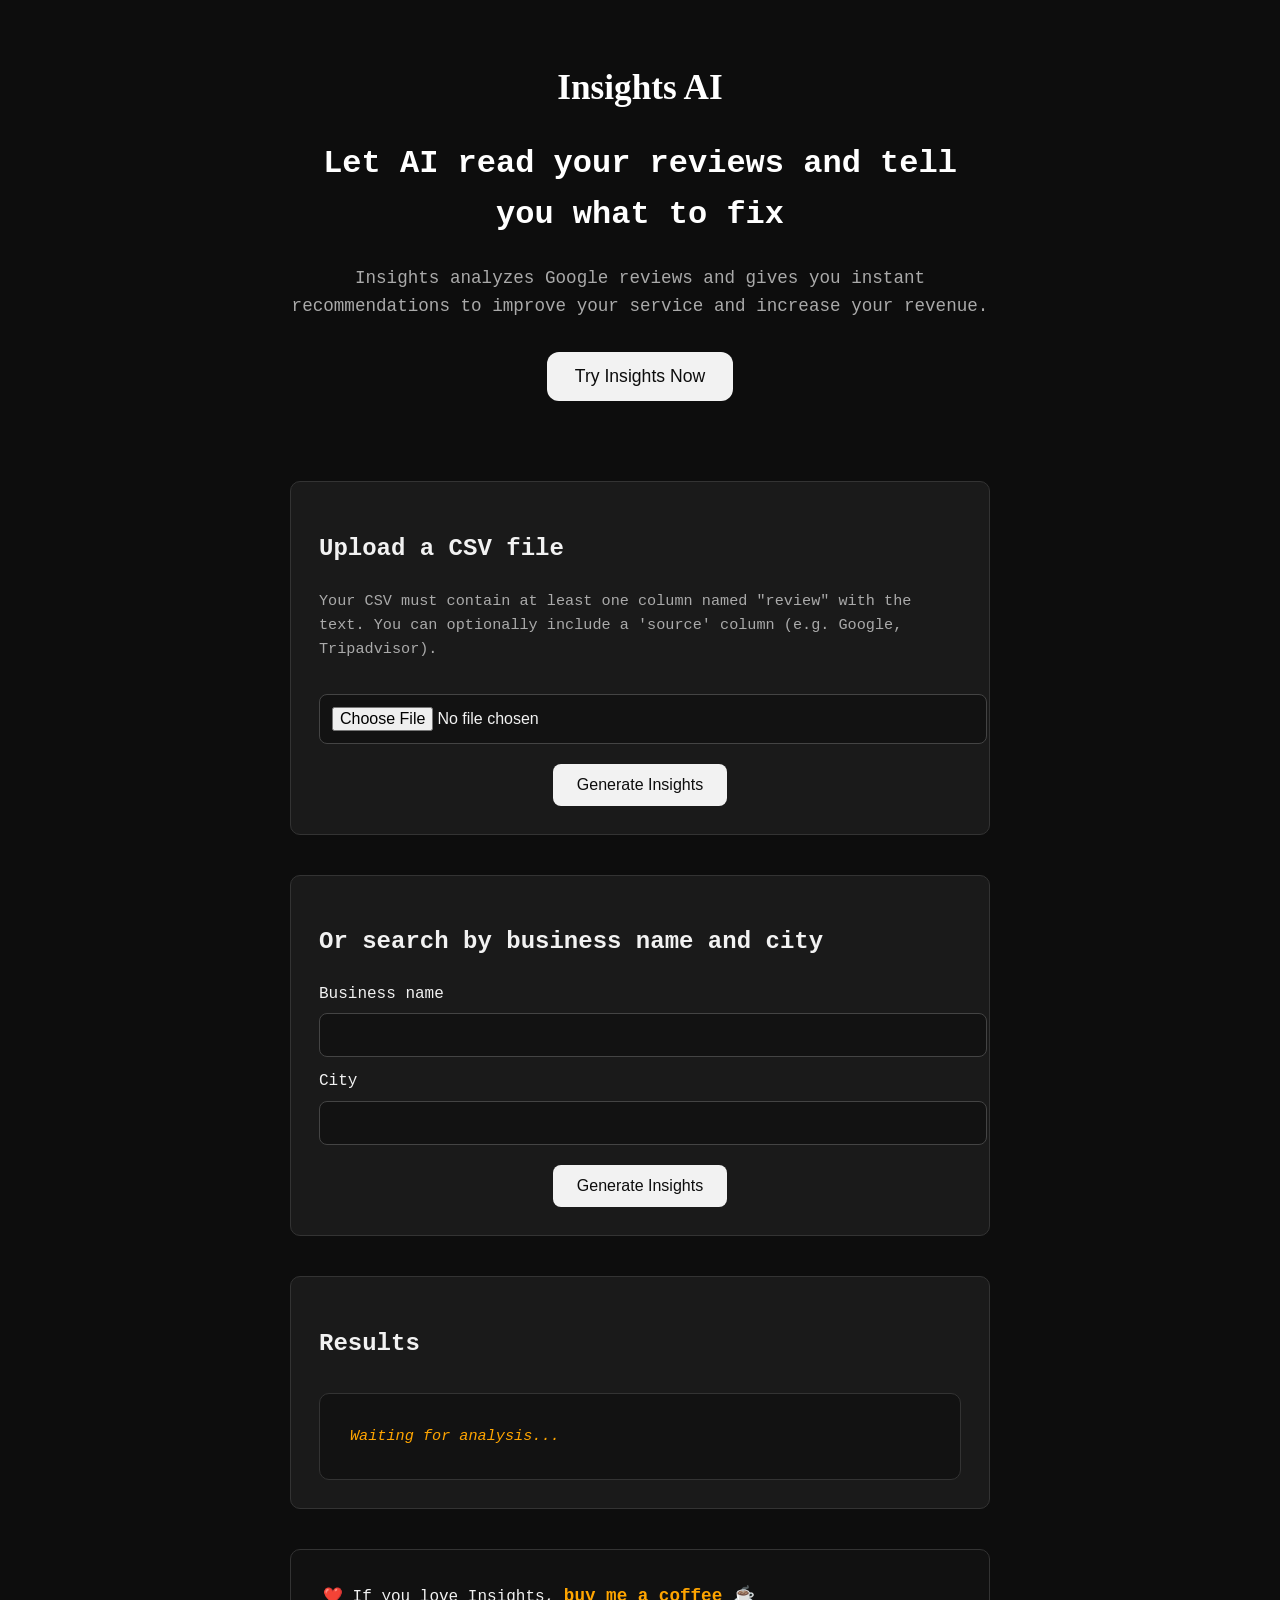
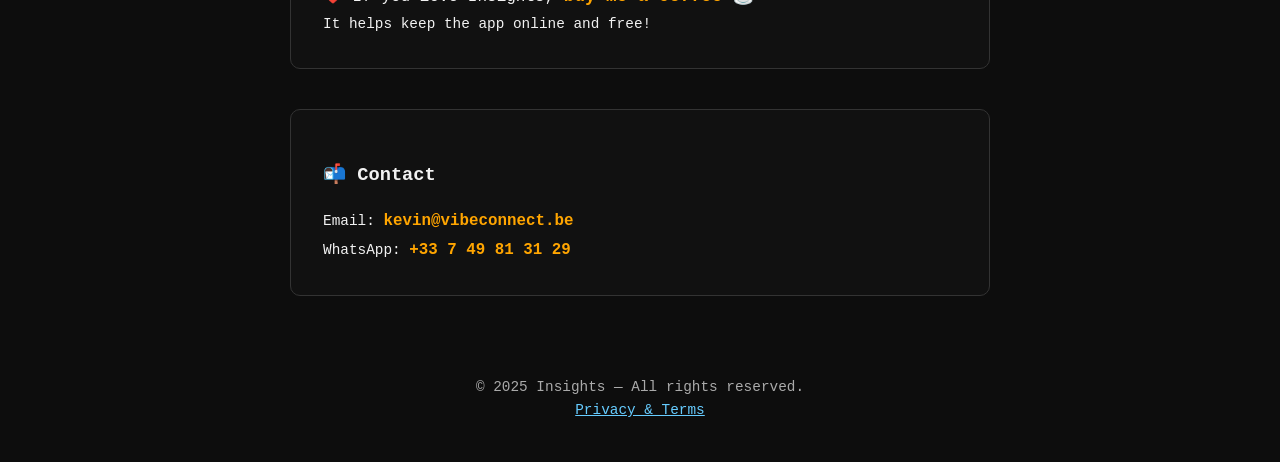
==== templates/index.html @ 9c928a94 "initial comit" ====
<!DOCTYPE html>
<html lang="en">
<head>
  <meta charset="UTF-8" />
  <meta name="viewport" content="width=device-width, initial-scale=1.0"/>
  <title>Insights — AI-Powered Review Analysis</title>
  <style>
    :root {
      --bg: #0d0d0d;
      --text: #f2f2f2;
      --muted: #aaaaaa;
      --accent: #ffa500;
      --highlight: #66ccff;
      --cta-bg: #f2f2f2;
      --cta-text: #0d0d0d;
    }

    body {
      margin: 0;
      font-family: 'JetBrains Mono', Menlo, Consolas, monospace;
      background-color: var(--bg);
      color: var(--text);
      line-height: 1.6;
      text-align: center;
    }

    header {
      padding: 60px 20px 40px;
      max-width: 700px;
      margin: 0 auto;
    }

    .logo {
      font-family: 'Georgia', serif;
      font-size: 2.2em;
      font-weight: bold;
      margin-bottom: 16px;
      color: white;
    }

    h1 {
      font-size: 2em;
      font-weight: 600;
      margin-bottom: 24px;
      color: white;
    }

    p {
      font-size: 1.1em;
      color: var(--muted);
      margin-bottom: 32px;
    }

    .cta {
      background: var(--cta-bg);
      color: var(--cta-text);
      padding: 14px 28px;
      font-size: 1.1em;
      font-weight: 500;
      border: none;
      border-radius: 12px;
      cursor: pointer;
      transition: background 0.2s ease-in-out;
    }

    .cta:hover {
      background: #e0e0e0;
    }

    .cta-centered {
      display: flex;
      justify-content: center;
      margin-top: 20px;
    }

    main {
      max-width: 700px;
      margin: 40px auto;
      padding: 0 20px;
      text-align: left;
    }

    section {
      background: #1a1a1a;
      padding: 28px;
      margin-bottom: 40px;
      border-radius: 10px;
      border: 1px solid #333;
    }

    label {
      display: block;
      font-weight: 500;
      margin: 12px 0 6px;
      color: var(--text);
    }

    input[type="text"],
    input[type="file"] {
      width: 100%;
      padding: 12px;
      font-size: 1em;
      border: 1px solid #444;
      border-radius: 8px;
      background: #121212;
      color: var(--text);
    }

    button[type="submit"] {
      padding: 12px 24px;
      font-size: 1em;
      background: var(--cta-bg);
      color: var(--cta-text);
      border: none;
      border-radius: 8px;
      cursor: pointer;
      transition: background 0.2s ease-in-out;
    }

    button[type="submit"]:hover {
      background: #e0e0e0;
    }

    .result {
      font-family: 'JetBrains Mono', monospace;
      background: #121212;
      color: #f2f2f2;
      padding: 30px;
      margin-top: 30px;
      border-radius: 10px;
      border: 1px solid #333;
      white-space: pre-wrap;
      font-size: 0.95em;
    }

    .result h3, .result h4 {
      color: var(--highlight);
      margin-top: 24px;
    }

    .result strong {
      color: white;
    }

    .result em {
      color: var(--accent);
    }

    footer {
      text-align: center;
      padding: 40px 10px;
      font-size: 0.9em;
      color: var(--muted);
    }

    footer a {
      color: var(--highlight);
      text-decoration: underline;
    }

    .tooltip {
      position: absolute;
      background: #333;
      color: #fff;
      padding: 8px 12px;
      border-radius: 6px;
      font-size: 0.85em;
      top: 0;
      left: 0;
      display: none;
      z-index: 999;
    }

    .support-section {
      background: #111;
      padding: 32px;
      border-top: 1px solid #333;
    }

    .support-section a {
      color: #ffa500;
      text-decoration: none;
      font-size: 1.1em;
      font-weight: bold;
    }

    .support-section p {
      color: var(--text);
      margin: 0.2em 0 0;
      font-size: 0.9em;
    }

    .coffee-emoji {
      display: inline-block;
      animation: bounce 1.5s infinite ease-in-out;
    }

    @keyframes bounce {
      0%, 100% { transform: translateY(0); }
      50% { transform: translateY(-6px); }
    }
  </style>
</head>
<body>
  <div id="tooltip" class="tooltip"></div>

  <header>
    <div class="logo">Insights AI</div>
    <h1>Let AI read your reviews and tell you what to fix</h1>
    <p>Insights analyzes Google reviews and gives you instant recommendations to improve your service and increase your revenue.</p>
    <button class="cta" onclick="document.getElementById('csv-form').scrollIntoView({ behavior: 'smooth' })">Try Insights Now</button>
  </header>

  <main>
    <section>
      <h2>Upload a CSV file</h2>
      <p style="color: var(--muted); font-size: 0.95em;">
        Your CSV must contain at least one column named "review" with the text. You can optionally include a 'source' column (e.g. Google, Tripadvisor).
      </p>
      <form id="csv-form">
        <input type="file" id="csvFile" name="file" accept=".csv" required>
        <div class="cta-centered">
          <button type="submit" id="csv-submit">Generate Insights</button>
        </div>
      </form>
    </section>

    <section>
      <h2>Or search by business name and city</h2>
      <form id="google-form">
        <label for="name">Business name</label>
        <input type="text" id="name" name="name" required>

        <label for="city">City</label>
        <input type="text" id="city" name="city" required>

        <div class="cta-centered">
          <button type="submit" id="google-submit">Generate Insights</button>
        </div>
      </form>
    </section>

    <section>
      <h2>Results</h2>
      <div id="result" class="result"><em>Waiting for analysis...</em></div>
    </section>

    <section class="support-section">
      ❤️ If you love Insights, <a href="https://ko-fi.com/kevinwamba" target="_blank">buy me a coffee <span class="coffee-emoji">☕</span></a>
      <p>It helps keep the app online and free!</p>
    </section>
    <section class="support-section">
  <div>
    <h3>📬 Contact</h3>
    <p>Email: <a href="mailto:kevin@vibeconnect.be">kevin@vibeconnect.be</a></p>
    <p>WhatsApp: <a href="https://wa.me/33749813129" target="_blank">+33 7 49 81 31 29</a></p>
  </div>
</section>

  </main>

  <footer>
    &copy; 2025 Insights — All rights reserved. <br>
    <a href="https://vibeconnect.be/termsconditions" target="_blank">Privacy & Terms</a>
  </footer>

  <script>
    const resultDiv = document.getElementById('result');
    const tooltip = document.getElementById("tooltip");

    function runawayButtonCheck(formId, buttonId, inputs) {
      const form = document.getElementById(formId);
      const button = document.getElementById(buttonId);

      let hoverCount = 0;

      button.addEventListener("mouseenter", (e) => {
        const allFilled = inputs.every(id => {
          const el = document.getElementById(id);
          return el && el.value && el.value.trim().length > 0;
        });

        if (!allFilled) {
          const offset = 100 + 30 * (hoverCount++ % 5);
          const direction = hoverCount % 2 === 0 ? 1 : -1;
          button.style.transform = `translateX(${offset * direction}px)`;
          button.style.transition = "transform 0.3s ease";

          tooltip.style.display = "block";
          tooltip.style.top = `${e.clientY + 10}px`;
          tooltip.style.left = `${e.clientX + 10}px`;
          tooltip.innerText = "Please fill in the required fields first.";

          setTimeout(() => {
            button.style.transform = "translateX(0)";
            tooltip.style.display = "none";
          }, 1000);
        }
      });
    }

    document.getElementById("csv-form").addEventListener("submit", async (e) => {
      e.preventDefault();
      resultDiv.innerHTML = "<em>Analyzing...</em>";
      const formData = new FormData(e.target);
      const resp = await fetch('/insights/csv', { method: 'POST', body: formData });
      const data = await resp.json();
      renderInsights(data);
    });

    document.getElementById("google-form").addEventListener("submit", async (e) => {
      e.preventDefault();
      resultDiv.innerHTML = "<em>Analyzing...</em>";
      const formData = new FormData(e.target);
      const resp = await fetch('/insights/google', { method: 'POST', body: formData });
      const data = await resp.json();
      renderInsights(data);
    });

    function renderInsights(data) {
      if (data.detail) {
        resultDiv.innerHTML = `<div style="color:red;"><strong>Error:</strong> ${data.detail}</div>`;
        return;
      }

      if (data.llm_report) {
        resultDiv.innerHTML = `<div class="result">${data.llm_report.replace(/\n/g, "<br>")}</div>`;
        return;
      }

      resultDiv.innerHTML = `<em>No insights available.</em>`;
    }

    document.addEventListener("DOMContentLoaded", () => {
      runawayButtonCheck("csv-form", "csv-submit", ["csvFile"]);
      runawayButtonCheck("google-form", "google-submit", ["name", "city"]);
    });
  </script>
</body>
</html>
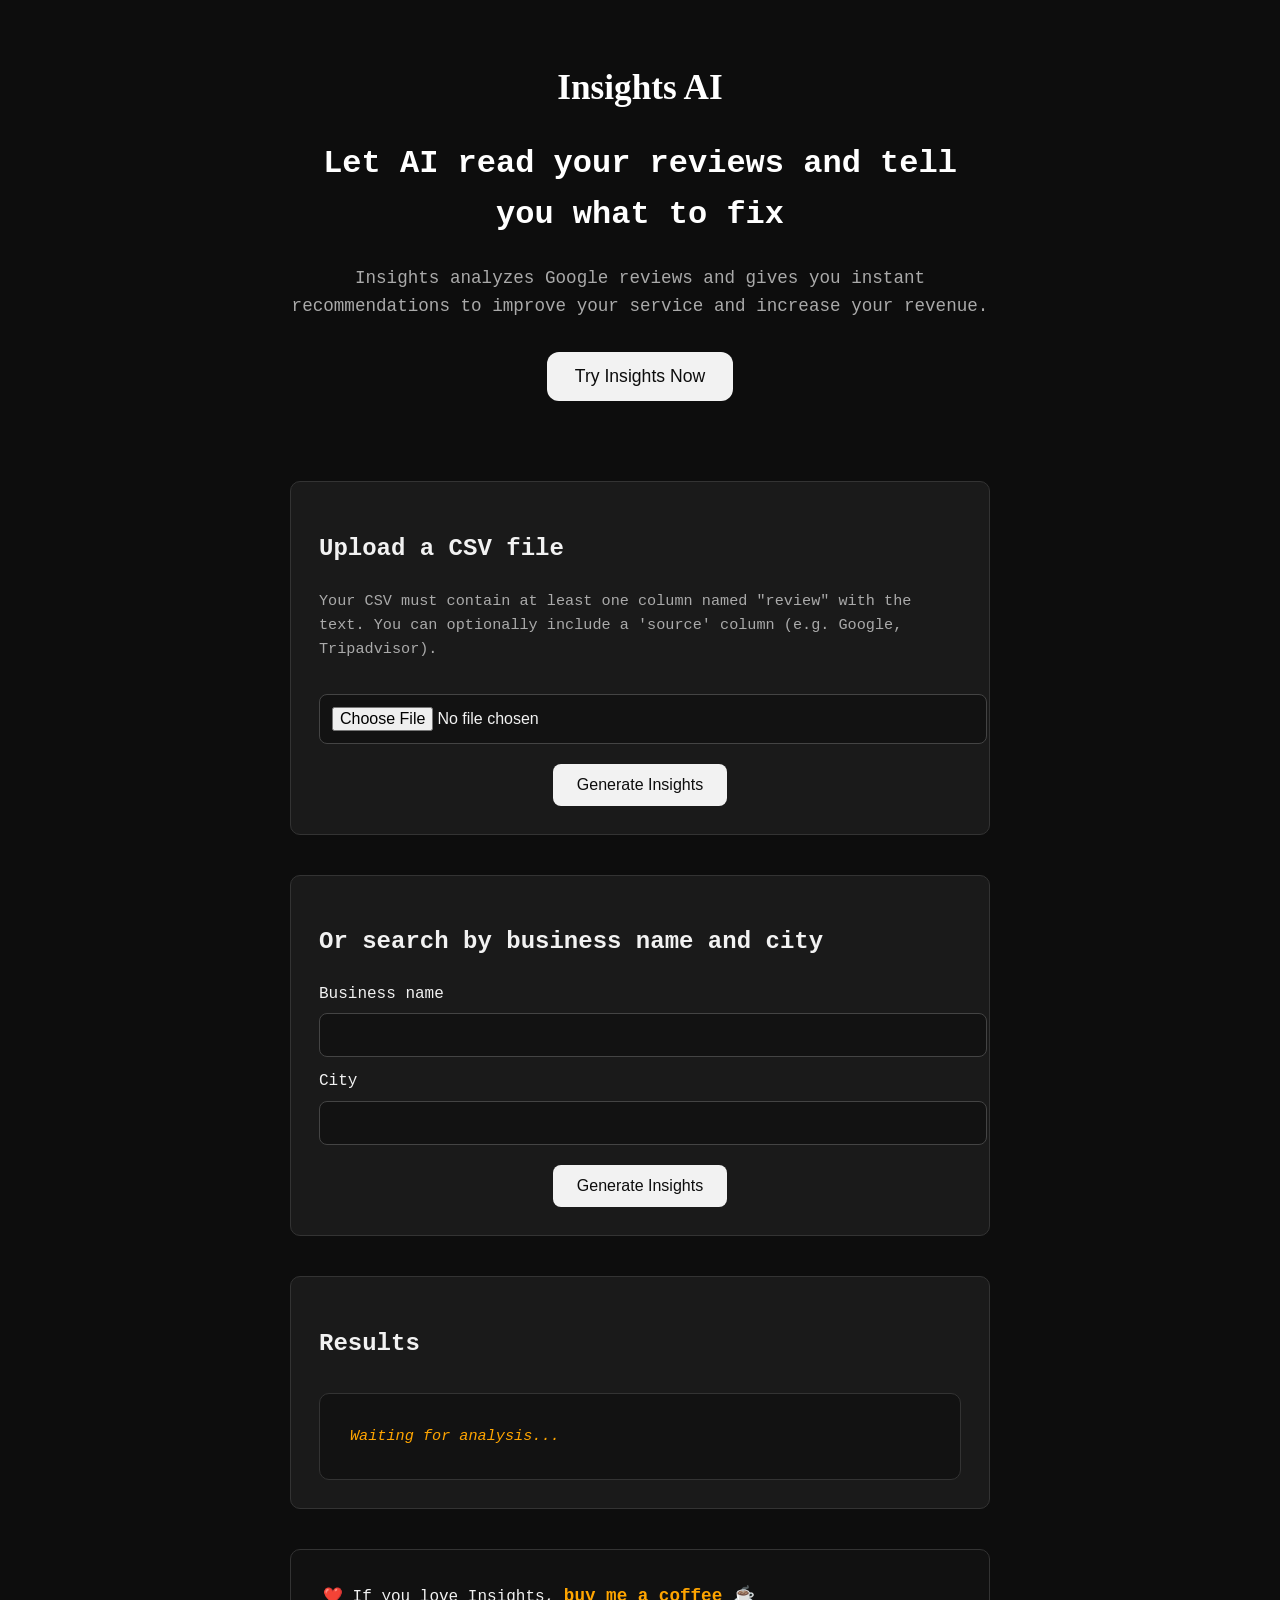
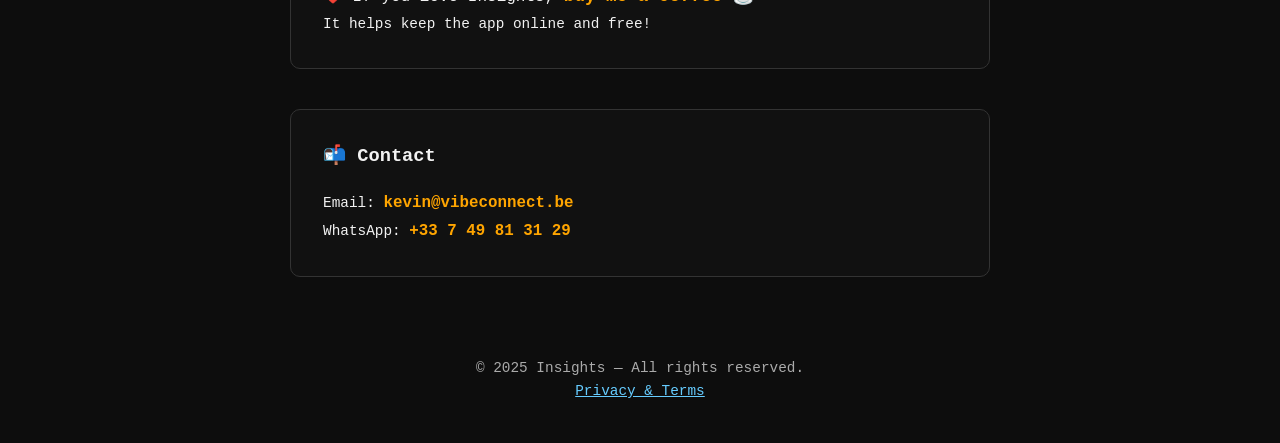
==== commit a0c37f88: "v5" ====
--- a/templates/index.html
+++ b/templates/index.html
@@ -3,218 +3,24 @@
 <head>
   <meta charset="UTF-8" />
   <meta name="viewport" content="width=device-width, initial-scale=1.0"/>
-  <title>Insights — AI-Powered Review Analysis</title>
-  <style>
-    :root {
-      --bg: #0d0d0d;
-      --text: #f2f2f2;
-      --muted: #aaaaaa;
-      --accent: #ffa500;
-      --highlight: #66ccff;
-      --cta-bg: #f2f2f2;
-      --cta-text: #0d0d0d;
-    }
-
-    body {
-      margin: 0;
-      font-family: 'JetBrains Mono', Menlo, Consolas, monospace;
-      background-color: var(--bg);
-      color: var(--text);
-      line-height: 1.6;
-      text-align: center;
-    }
-
-    header {
-      padding: 60px 20px 40px;
-      max-width: 700px;
-      margin: 0 auto;
-    }
-
-    .logo {
-      font-family: 'Georgia', serif;
-      font-size: 2.2em;
-      font-weight: bold;
-      margin-bottom: 16px;
-      color: white;
-    }
-
-    h1 {
-      font-size: 2em;
-      font-weight: 600;
-      margin-bottom: 24px;
-      color: white;
-    }
-
-    p {
-      font-size: 1.1em;
-      color: var(--muted);
-      margin-bottom: 32px;
-    }
-
-    .cta {
-      background: var(--cta-bg);
-      color: var(--cta-text);
-      padding: 14px 28px;
-      font-size: 1.1em;
-      font-weight: 500;
-      border: none;
-      border-radius: 12px;
-      cursor: pointer;
-      transition: background 0.2s ease-in-out;
-    }
-
-    .cta:hover {
-      background: #e0e0e0;
-    }
-
-    .cta-centered {
-      display: flex;
-      justify-content: center;
-      margin-top: 20px;
-    }
-
-    main {
-      max-width: 700px;
-      margin: 40px auto;
-      padding: 0 20px;
-      text-align: left;
-    }
-
-    section {
-      background: #1a1a1a;
-      padding: 28px;
-      margin-bottom: 40px;
-      border-radius: 10px;
-      border: 1px solid #333;
-    }
-
-    label {
-      display: block;
-      font-weight: 500;
-      margin: 12px 0 6px;
-      color: var(--text);
-    }
-
-    input[type="text"],
-    input[type="file"] {
-      width: 100%;
-      padding: 12px;
-      font-size: 1em;
-      border: 1px solid #444;
-      border-radius: 8px;
-      background: #121212;
-      color: var(--text);
-    }
-
-    button[type="submit"] {
-      padding: 12px 24px;
-      font-size: 1em;
-      background: var(--cta-bg);
-      color: var(--cta-text);
-      border: none;
-      border-radius: 8px;
-      cursor: pointer;
-      transition: background 0.2s ease-in-out;
-    }
-
-    button[type="submit"]:hover {
-      background: #e0e0e0;
-    }
-
-    .result {
-      font-family: 'JetBrains Mono', monospace;
-      background: #121212;
-      color: #f2f2f2;
-      padding: 30px;
-      margin-top: 30px;
-      border-radius: 10px;
-      border: 1px solid #333;
-      white-space: pre-wrap;
-      font-size: 0.95em;
-    }
-
-    .result h3, .result h4 {
-      color: var(--highlight);
-      margin-top: 24px;
-    }
-
-    .result strong {
-      color: white;
-    }
-
-    .result em {
-      color: var(--accent);
-    }
-
-    footer {
-      text-align: center;
-      padding: 40px 10px;
-      font-size: 0.9em;
-      color: var(--muted);
-    }
-
-    footer a {
-      color: var(--highlight);
-      text-decoration: underline;
-    }
-
-    .tooltip {
-      position: absolute;
-      background: #333;
-      color: #fff;
-      padding: 8px 12px;
-      border-radius: 6px;
-      font-size: 0.85em;
-      top: 0;
-      left: 0;
-      display: none;
-      z-index: 999;
-    }
-
-    .support-section {
-      background: #111;
-      padding: 32px;
-      border-top: 1px solid #333;
-    }
-
-    .support-section a {
-      color: #ffa500;
-      text-decoration: none;
-      font-size: 1.1em;
-      font-weight: bold;
-    }
-
-    .support-section p {
-      color: var(--text);
-      margin: 0.2em 0 0;
-      font-size: 0.9em;
-    }
-
-    .coffee-emoji {
-      display: inline-block;
-      animation: bounce 1.5s infinite ease-in-out;
-    }
-
-    @keyframes bounce {
-      0%, 100% { transform: translateY(0); }
-      50% { transform: translateY(-6px); }
-    }
-  </style>
+  <title>Insights — AI-Powered review analysis</title>
+  <link rel="stylesheet" href="/static/styles.css">
 </head>
 <body>
-  <div id="tooltip" class="tooltip"></div>
+  <div id="tooltip" class="tooltip" aria-hidden="true"></div>
 
   <header>
     <div class="logo">Insights AI</div>
     <h1>Let AI read your reviews and tell you what to fix</h1>
     <p>Insights analyzes Google reviews and gives you instant recommendations to improve your service and increase your revenue.</p>
-    <button class="cta" onclick="document.getElementById('csv-form').scrollIntoView({ behavior: 'smooth' })">Try Insights Now</button>
+    <!-- Updated: scroll to Google form -->
+    <button class="cta" onclick="document.getElementById('google-form').scrollIntoView({ behavior: 'smooth' })">Try Insights Now</button>
   </header>
 
   <main>
     <section>
       <h2>Upload a CSV file</h2>
-      <p style="color: var(--muted); font-size: 0.95em;">
+      <p class="hint">
         Your CSV must contain at least one column named "review" with the text. You can optionally include a 'source' column (e.g. Google, Tripadvisor).
       </p>
       <form id="csv-form">
@@ -230,10 +36,8 @@
       <form id="google-form">
         <label for="name">Business name</label>
         <input type="text" id="name" name="name" required>
-
         <label for="city">City</label>
         <input type="text" id="city" name="city" required>
-
         <div class="cta-centered">
           <button type="submit" id="google-submit">Generate Insights</button>
         </div>
@@ -246,95 +50,22 @@
     </section>
 
     <section class="support-section">
-      ❤️ If you love Insights, <a href="https://ko-fi.com/kevinwamba" target="_blank">buy me a coffee <span class="coffee-emoji">☕</span></a>
+      ❤️ If you love Insights, <a href="https://ko-fi.com/kevinwamba" target="_blank" rel="noopener">buy me a coffee <span class="coffee-emoji">☕</span></a>
       <p>It helps keep the app online and free!</p>
     </section>
-    <section class="support-section">
-  <div>
-    <h3>📬 Contact</h3>
-    <p>Email: <a href="mailto:kevin@vibeconnect.be">kevin@vibeconnect.be</a></p>
-    <p>WhatsApp: <a href="https://wa.me/33749813129" target="_blank">+33 7 49 81 31 29</a></p>
-  </div>
-</section>
 
+    <section class="support-section contact">
+      <h3>📬 Contact</h3>
+      <p>Email: <a href="mailto:kevin@vibeconnect.be">kevin@vibeconnect.be</a></p>
+      <p>WhatsApp: <a href="https://wa.me/33749813129" target="_blank" rel="noopener">+33 7 49 81 31 29</a></p>
+    </section>
   </main>
 
   <footer>
     &copy; 2025 Insights — All rights reserved. <br>
-    <a href="https://vibeconnect.be/termsconditions" target="_blank">Privacy & Terms</a>
+    <a href="https://vibeconnect.be/termsconditions" target="_blank" rel="noopener">Privacy & Terms</a>
   </footer>
 
-  <script>
-    const resultDiv = document.getElementById('result');
-    const tooltip = document.getElementById("tooltip");
-
-    function runawayButtonCheck(formId, buttonId, inputs) {
-      const form = document.getElementById(formId);
-      const button = document.getElementById(buttonId);
-
-      let hoverCount = 0;
-
-      button.addEventListener("mouseenter", (e) => {
-        const allFilled = inputs.every(id => {
-          const el = document.getElementById(id);
-          return el && el.value && el.value.trim().length > 0;
-        });
-
-        if (!allFilled) {
-          const offset = 100 + 30 * (hoverCount++ % 5);
-          const direction = hoverCount % 2 === 0 ? 1 : -1;
-          button.style.transform = `translateX(${offset * direction}px)`;
-          button.style.transition = "transform 0.3s ease";
-
-          tooltip.style.display = "block";
-          tooltip.style.top = `${e.clientY + 10}px`;
-          tooltip.style.left = `${e.clientX + 10}px`;
-          tooltip.innerText = "Please fill in the required fields first.";
-
-          setTimeout(() => {
-            button.style.transform = "translateX(0)";
-            tooltip.style.display = "none";
-          }, 1000);
-        }
-      });
-    }
-
-    document.getElementById("csv-form").addEventListener("submit", async (e) => {
-      e.preventDefault();
-      resultDiv.innerHTML = "<em>Analyzing...</em>";
-      const formData = new FormData(e.target);
-      const resp = await fetch('/insights/csv', { method: 'POST', body: formData });
-      const data = await resp.json();
-      renderInsights(data);
-    });
-
-    document.getElementById("google-form").addEventListener("submit", async (e) => {
-      e.preventDefault();
-      resultDiv.innerHTML = "<em>Analyzing...</em>";
-      const formData = new FormData(e.target);
-      const resp = await fetch('/insights/google', { method: 'POST', body: formData });
-      const data = await resp.json();
-      renderInsights(data);
-    });
-
-    function renderInsights(data) {
-      if (data.detail) {
-        resultDiv.innerHTML = `<div style="color:red;"><strong>Error:</strong> ${data.detail}</div>`;
-        return;
-      }
-
-      if (data.llm_report) {
-        resultDiv.innerHTML = `<div class="result">${data.llm_report.replace(/\n/g, "<br>")}</div>`;
-        return;
-      }
-
-      resultDiv.innerHTML = `<em>No insights available.</em>`;
-    }
-
-    document.addEventListener("DOMContentLoaded", () => {
-      runawayButtonCheck("csv-form", "csv-submit", ["csvFile"]);
-      runawayButtonCheck("google-form", "google-submit", ["name", "city"]);
-    });
-  </script>
+  <script src="/static/script.js" defer></script>
 </body>
-</html>
+</html>
--- a/static/styles.css
+++ b/static/styles.css
@@ -0,0 +1,202 @@
+:root {
+  --bg: #0d0d0d;
+  --text: #f2f2f2;
+  --muted: #aaaaaa;
+  --accent: #ffa500;
+  --highlight: #66ccff;
+  --cta-bg: #f2f2f2;
+  --cta-text: #0d0d0d;
+}
+
+body {
+  margin: 0;
+  font-family: 'JetBrains Mono', Menlo, Consolas, monospace;
+  background-color: var(--bg);
+  color: var(--text);
+  line-height: 1.6;
+  text-align: center;
+}
+
+header {
+  padding: 60px 20px 40px;
+  max-width: 700px;
+  margin: 0 auto;
+}
+
+.logo {
+  font-family: 'Georgia', serif;
+  font-size: 2.2em;
+  font-weight: bold;
+  margin-bottom: 16px;
+  color: white;
+}
+
+h1 {
+  font-size: 2em;
+  font-weight: 600;
+  margin-bottom: 24px;
+  color: white;
+}
+
+p {
+  font-size: 1.1em;
+  color: var(--muted);
+  margin-bottom: 32px;
+}
+
+.hint {
+  color: var(--muted);
+  font-size: 0.95em;
+}
+
+.cta {
+  background: var(--cta-bg);
+  color: var(--cta-text);
+  padding: 14px 28px;
+  font-size: 1.1em;
+  font-weight: 500;
+  border: none;
+  border-radius: 12px;
+  cursor: pointer;
+  transition: background 0.2s ease-in-out;
+}
+
+.cta:hover {
+  background: #e0e0e0;
+}
+
+.cta-centered {
+  display: flex;
+  justify-content: center;
+  margin-top: 20px;
+}
+
+main {
+  max-width: 700px;
+  margin: 40px auto;
+  padding: 0 20px;
+  text-align: left;
+}
+
+section {
+  background: #1a1a1a;
+  padding: 28px;
+  margin-bottom: 40px;
+  border-radius: 10px;
+  border: 1px solid #333;
+}
+
+label {
+  display: block;
+  font-weight: 500;
+  margin: 12px 0 6px;
+  color: var(--text);
+}
+
+input[type="text"],
+input[type="file"] {
+  width: 100%;
+  padding: 12px;
+  font-size: 1em;
+  border: 1px solid #444;
+  border-radius: 8px;
+  background: #121212;
+  color: var(--text);
+}
+
+button[type="submit"] {
+  padding: 12px 24px;
+  font-size: 1em;
+  background: var(--cta-bg);
+  color: var(--cta-text);
+  border: none;
+  border-radius: 8px;
+  cursor: pointer;
+  transition: background 0.2s ease-in-out;
+}
+
+button[type="submit"]:hover {
+  background: #e0e0e0;
+}
+
+.result {
+  font-family: 'JetBrains Mono', monospace;
+  background: #121212;
+  color: #f2f2f2;
+  padding: 30px;
+  margin-top: 30px;
+  border-radius: 10px;
+  border: 1px solid #333;
+  white-space: pre-wrap;
+  font-size: 0.95em;
+}
+
+.result h3,
+.result h4 {
+  color: var(--highlight);
+  margin-top: 24px;
+}
+
+.result strong {
+  color: white;
+}
+
+.result em {
+  color: var(--accent);
+}
+
+footer {
+  text-align: center;
+  padding: 40px 10px;
+  font-size: 0.9em;
+  color: var(--muted);
+}
+
+footer a {
+  color: var(--highlight);
+  text-decoration: underline;
+}
+
+.tooltip {
+  position: absolute;
+  background: #333;
+  color: #fff;
+  padding: 8px 12px;
+  border-radius: 6px;
+  font-size: 0.85em;
+  display: none;
+  z-index: 999;
+}
+
+.support-section {
+  background: #111;
+  padding: 32px;
+  border-top: 1px solid #333;
+}
+
+.support-section a {
+  color: #ffa500;
+  text-decoration: none;
+  font-size: 1.1em;
+  font-weight: bold;
+}
+
+.support-section p {
+  color: var(--text);
+  margin: 0.2em 0 0;
+  font-size: 0.9em;
+}
+
+.support-section.contact h3 {
+  margin-top: 0;
+}
+
+.coffee-emoji {
+  display: inline-block;
+  animation: bounce 1.5s infinite ease-in-out;
+}
+
+@keyframes bounce {
+  0%, 100% { transform: translateY(0); }
+  50%      { transform: translateY(-6px); }
+}
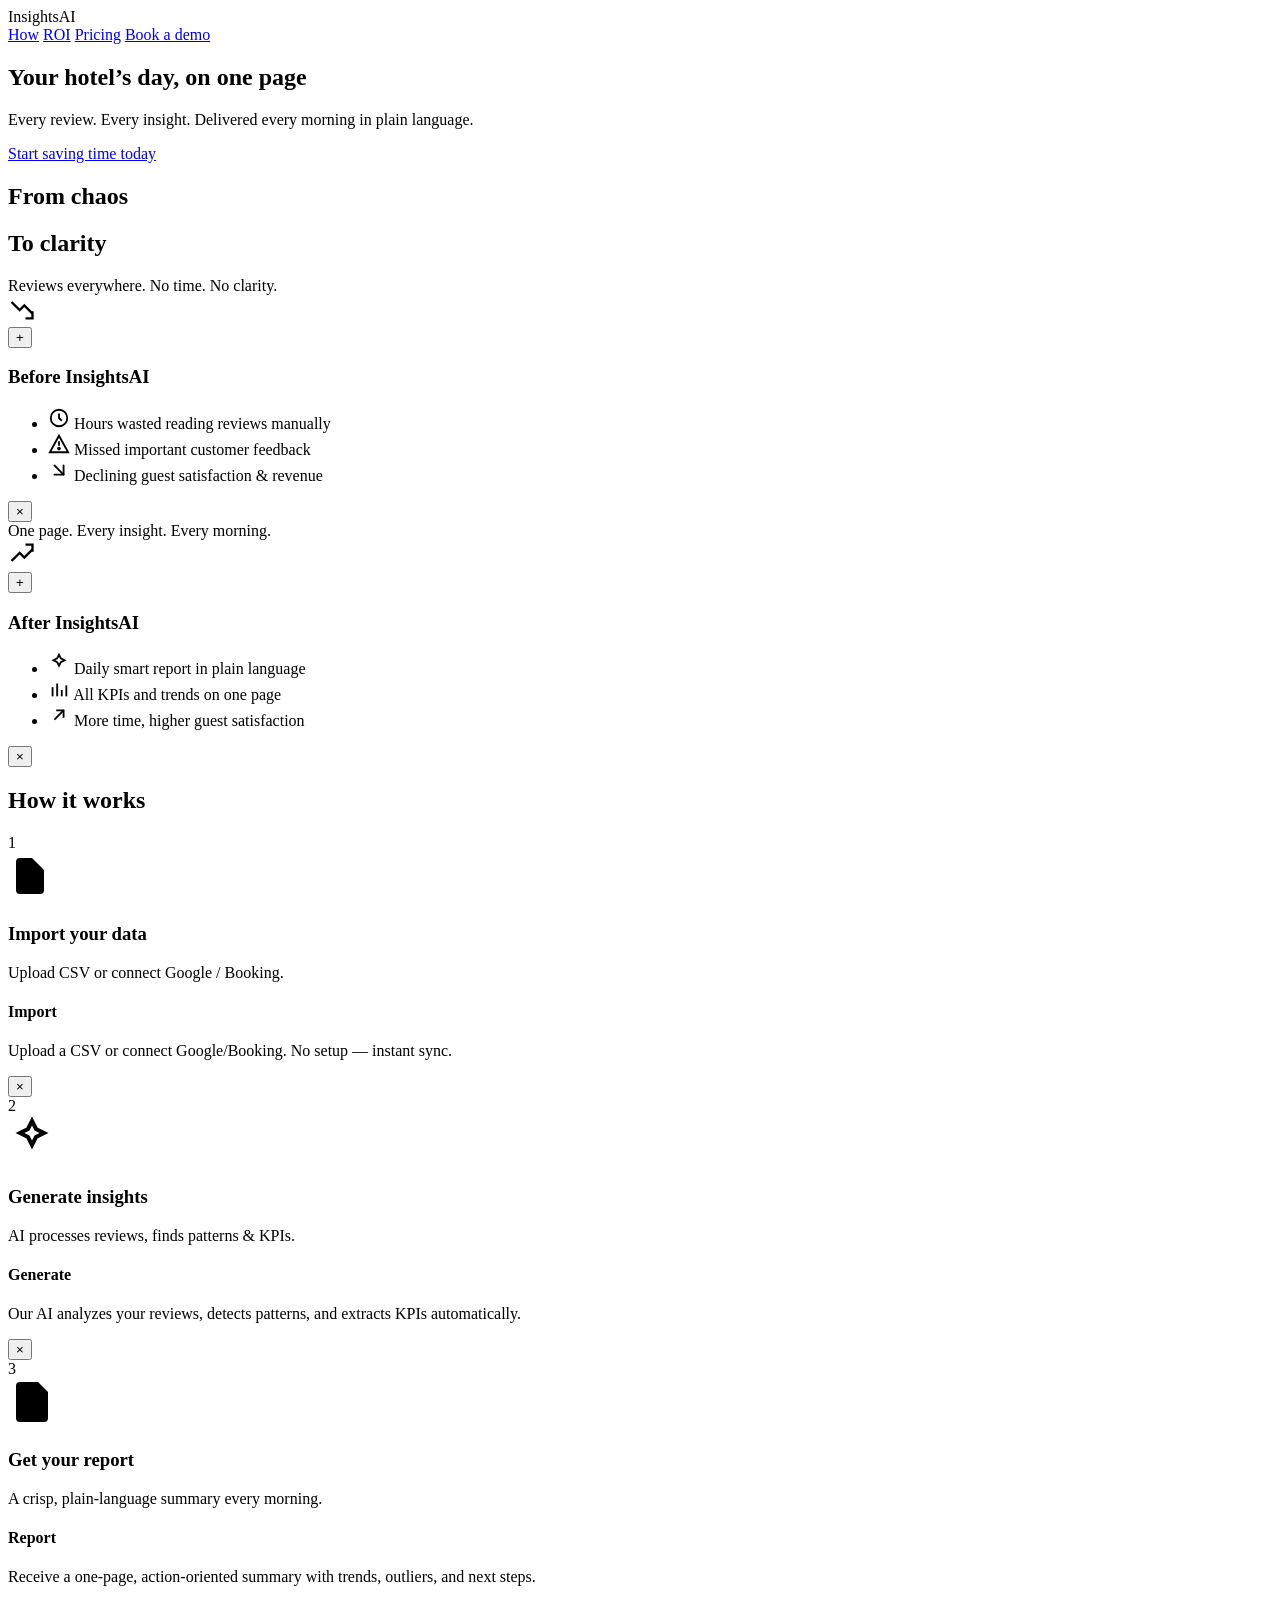
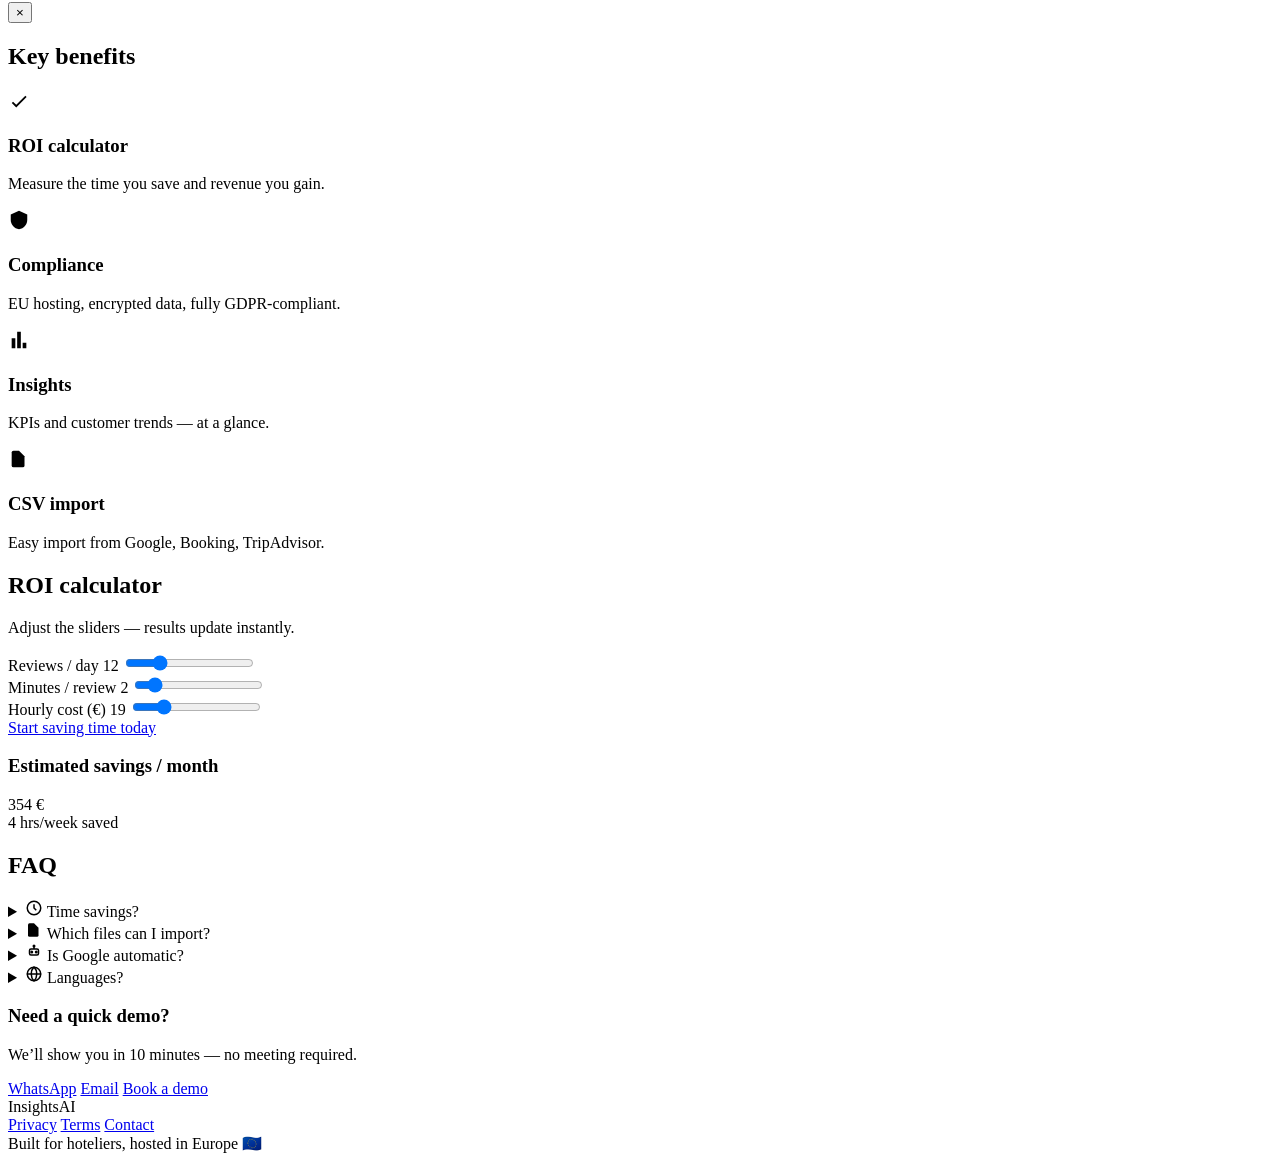
==== commit e5d1162a: "add .gitignore + update project files" ====
--- a/templates/index.html
+++ b/templates/index.html
@@ -1,71 +1,409 @@
-<!DOCTYPE html>
+<!doctype html>
 <html lang="en">
 <head>
-  <meta charset="UTF-8" />
-  <meta name="viewport" content="width=device-width, initial-scale=1.0"/>
-  <title>Insights — AI-Powered review analysis</title>
-  <link rel="stylesheet" href="/static/styles.css">
+  <meta charset="utf-8" />
+  <meta name="viewport" content="width=device-width, initial-scale=1" />
+  <title>InsightsAI — Your hotel’s day, on one page</title>
+  <link rel="preconnect" href="https://fonts.googleapis.com">
+  <link rel="preconnect" href="https://fonts.gstatic.com" crossorigin>
+  <link href="https://fonts.googleapis.com/css2?family=Inter:wght@400;500;600;700;800;900&display=swap" rel="stylesheet">
+  <link rel="stylesheet" href="static/styles.css" />
 </head>
 <body>
-  <div id="tooltip" class="tooltip" aria-hidden="true"></div>
-
-  <header>
-    <div class="logo">Insights AI</div>
-    <h1>Let AI read your reviews and tell you what to fix</h1>
-    <p>Insights analyzes Google reviews and gives you instant recommendations to improve your service and increase your revenue.</p>
-    <!-- Updated: scroll to Google form -->
-    <button class="cta" onclick="document.getElementById('google-form').scrollIntoView({ behavior: 'smooth' })">Try Insights Now</button>
+
+  <!-- Top nav -->
+  <header class="nav">
+    <div class="container nav__row">
+      <div class="nav__brand">InsightsAI</div>
+      <nav class="nav__links">
+        <a href="#how">How</a>
+        <a href="#roi">ROI</a>
+        <a href="#pricing">Pricing</a>
+        <!-- NEW: Book a demo CTA -->
+       <a href="https://calendly.com/disaya-bxl/30min" class="nav__cta">Book a demo</a>
+      </nav>
+    </div>
   </header>
 
-  <main>
-    <section>
-      <h2>Upload a CSV file</h2>
-      <p class="hint">
-        Your CSV must contain at least one column named "review" with the text. You can optionally include a 'source' column (e.g. Google, Tripadvisor).
-      </p>
-      <form id="csv-form">
-        <input type="file" id="csvFile" name="file" accept=".csv" required>
-        <div class="cta-centered">
-          <button type="submit" id="csv-submit">Generate Insights</button>
-        </div>
-      </form>
-    </section>
-
-    <section>
-      <h2>Or search by business name and city</h2>
-      <form id="google-form">
-        <label for="name">Business name</label>
-        <input type="text" id="name" name="name" required>
-        <label for="city">City</label>
-        <input type="text" id="city" name="city" required>
-        <div class="cta-centered">
-          <button type="submit" id="google-submit">Generate Insights</button>
-        </div>
-      </form>
-    </section>
-
-    <section>
-      <h2>Results</h2>
-      <div id="result" class="result"><em>Waiting for analysis...</em></div>
-    </section>
-
-    <section class="support-section">
-      ❤️ If you love Insights, <a href="https://ko-fi.com/kevinwamba" target="_blank" rel="noopener">buy me a coffee <span class="coffee-emoji">☕</span></a>
-      <p>It helps keep the app online and free!</p>
-    </section>
-
-    <section class="support-section contact">
-      <h3>📬 Contact</h3>
-      <p>Email: <a href="mailto:kevin@vibeconnect.be">kevin@vibeconnect.be</a></p>
-      <p>WhatsApp: <a href="https://wa.me/33749813129" target="_blank" rel="noopener">+33 7 49 81 31 29</a></p>
-    </section>
-  </main>
-
-  <footer>
-    &copy; 2025 Insights — All rights reserved. <br>
-    <a href="https://vibeconnect.be/termsconditions" target="_blank" rel="noopener">Privacy & Terms</a>
+  <!-- Hero -->
+  <section class="hero">
+    <div class="hero__bg"></div>
+    <div class="container hero__content">
+      <h1 class="hero__title">Your hotel’s day, on one page</h1>
+      <p class="hero__sub">Every review. Every insight. Delivered every morning in plain language.</p>
+      <a class="btn btn--primary" href="#roi">Start saving time today</a>
+    </div>
+  </section>
+
+  <!-- From → To -->
+  <section class="fromto container">
+    <div class="fromto__head">
+      <h2 class="hbar">From chaos</h2>
+      <h2 class="hbar hbar--right">To clarity</h2>
+    </div>
+
+    <div class="fromto__grid">
+      <!-- BEFORE (flip + overlay/blur) -->
+      <div class="flip" data-flip aria-expanded="false">
+        <div class="flip__inner" tabindex="-1">
+          <!-- Front -->
+          <article class="flip-face flip-front before-front" data-flip-front>
+            <div class="front-copy">
+              <span>Reviews</span>
+              <span>everywhere.</span>
+              <span>No</span>
+              <span>time.</span>
+              <span>No</span>
+              <span>clarity.</span>
+            </div>
+
+            <div class="front-badge front-badge--down" aria-hidden="true">
+              <!-- trending down -->
+              <svg viewBox="0 0 24 24" width="28" height="28" fill="none" stroke="currentColor" stroke-width="2">
+                <path d="M3 6l7 7 4-4 7 7" />
+                <path d="M21 14v6h-6" />
+              </svg>
+            </div>
+
+            <button class="poster-plus" aria-label="Open card"><span aria-hidden="true">+</span></button>
+          </article>
+
+          <!-- Back -->
+          <article class="flip-face flip-back flip-back--before">
+            <div class="flip-back__inner">
+              <h3 class="flip-back__title">Before InsightsAI</h3>
+              <ul class="flip-back__list">
+                <li>
+                  <span class="ico" aria-hidden="true">
+                    <!-- clock -->
+                    <svg viewBox="0 0 24 24" width="22" height="22" fill="none" stroke="currentColor" stroke-width="2">
+                      <circle cx="12" cy="12" r="9"></circle>
+                      <path d="M12 7v5l3 3"></path>
+                    </svg>
+                  </span>
+                  Hours wasted reading reviews manually
+                </li>
+                <li>
+                  <span class="ico" aria-hidden="true">
+                    <!-- warning -->
+                    <svg viewBox="0 0 24 24" width="22" height="22" fill="none" stroke="currentColor" stroke-width="2">
+                      <path d="M12 3l10 18H2L12 3z"></path>
+                      <path d="M12 9v5"></path>
+                      <circle cx="12" cy="17" r="1"></circle>
+                    </svg>
+                  </span>
+                  Missed important customer feedback
+                </li>
+                <li>
+                  <span class="ico" aria-hidden="true">
+                    <!-- trend down (arrow) -->
+                    <svg viewBox="0 0 24 24" width="22" height="22" fill="none" stroke="currentColor" stroke-width="2" stroke-linecap="round" stroke-linejoin="round">
+                      <path d="M7 7l10 10"></path>
+                      <path d="M17 7v10H7"></path>
+                    </svg>
+                  </span>
+                  Declining guest satisfaction & revenue
+                </li>
+              </ul>
+            </div>
+            <button class="poster-close" aria-label="Close card">×</button>
+          </article>
+        </div>
+      </div>
+
+      <!-- AFTER (flip + overlay/blur) -->
+      <div class="flip" data-flip aria-expanded="false">
+        <div class="flip__inner" tabindex="-1">
+          <!-- Front -->
+          <article class="flip-face flip-front after-front" data-flip-front>
+            <div class="front-copy front-copy--after">
+              <span>One</span>
+              <span>page.</span>
+              <span>Every</span>
+              <span>insight.</span>
+              <span>Every</span>
+              <span>morning.</span>
+            </div>
+
+            <div class="front-badge front-badge--up" aria-hidden="true">
+              <!-- trending up -->
+              <svg viewBox="0 0 24 24" width="28" height="28" fill="none" stroke="currentColor" stroke-width="2">
+                <path d="M3 18l7-7 4 4 7-7" />
+                <path d="M21 10V4h-6" />
+              </svg>
+            </div>
+
+            <button class="poster-plus" aria-label="Open card"><span aria-hidden="true">+</span></button>
+          </article>
+
+          <!-- Back -->
+          <article class="flip-face flip-back flip-back--after">
+            <div class="flip-back__inner">
+              <h3 class="flip-back__title">After InsightsAI</h3>
+              <ul class="flip-back__list">
+                <li>
+                  <span class="ico" aria-hidden="true">
+                    <!-- single sparkle -->
+                    <svg viewBox="0 0 24 24" width="22" height="22" fill="none" stroke="currentColor" stroke-width="2" stroke-linecap="round">
+                      <path d="M12 3l2 4 4 2-4 2-2 4-2-4-4-2 4-2 2-4z"/>
+                    </svg>
+                  </span>
+                  Daily smart report in plain language
+                </li>
+                <li>
+                  <span class="ico" aria-hidden="true">
+                    <!-- bars -->
+                    <svg viewBox="0 0 24 24" width="22" height="22" fill="none" stroke="currentColor" stroke-width="2">
+                      <path d="M5 20V10"></path>
+                      <path d="M10 20V6"></path>
+                      <path d="M15 20V13"></path>
+                      <path d="M20 20V8"></path>
+                    </svg>
+                  </span>
+                  All KPIs and trends on one page
+                </li>
+                <li>
+                  <span class="ico" aria-hidden="true">
+                    <!-- trend up -->
+                    <svg viewBox="0 0 24 24" width="22" height="22" fill="none" stroke="currentColor" stroke-width="2">
+                      <path d="M7 17l10-10"></path>
+                      <path d="M9 7h8v8"></path>
+                    </svg>
+                  </span>
+                  More time, higher guest satisfaction
+                </li>
+              </ul>
+            </div>
+            <button class="poster-close" aria-label="Close card">×</button>
+          </article>
+        </div>
+      </div>
+    </div>
+  </section>
+
+  <!-- How it works (flip-lite, no blur) -->
+  <section id="how" class="how container">
+    <h2 class="hbar">How it works</h2>
+
+    <div class="how__grid">
+      <!-- Step 1 -->
+      <div class="flip flip--lite" data-flip-lite aria-expanded="false">
+        <div class="flip__inner" tabindex="-1">
+          <article class="flip-face flip-front card card--blue" data-flip-front>
+            <div class="card__step">1</div>
+            <div class="card__icon" aria-hidden="true">
+              <!-- Folder (SF-style) -->
+              <svg viewBox="0 0 24 24" width="48" height="48" fill="currentColor">
+                <path d="M4 5a2 2 0 0 1 2-2h6l6 6v10a2 2 0 0 1-2 2H6a2 2 0 0 1-2-2V5z"/>
+              </svg>
+            </div>
+            <h3>Import your data</h3>
+            <p>Upload CSV or connect Google / Booking.</p>
+          </article>
+          <!-- BACK now centered and without bullets -->
+          <article class="flip-face flip-back card card--blue card--back card--center">
+            <div class="card__back-inner">
+              <h4>Import</h4>
+              <p>Upload a CSV or connect Google/Booking. No setup — instant sync.</p>
+            </div>
+            <button class="poster-close" aria-label="Close card">×</button>
+          </article>
+        </div>
+      </div>
+
+      <!-- Step 2 — single sparkle -->
+      <div class="flip flip--lite" data-flip-lite aria-expanded="false">
+        <div class="flip__inner" tabindex="-1">
+          <article class="flip-face flip-front card card--violet" data-flip-front>
+            <div class="card__step">2</div>
+            <div class="card__icon" aria-hidden="true">
+              <!-- Single sparkle -->
+              <svg viewBox="0 0 24 24" width="48" height="48" fill="none" stroke="currentColor" stroke-width="2" stroke-linecap="round">
+                <path d="M12 3l2 4 4 2-4 2-2 4-2-4-4-2 4-2 2-4z"/>
+              </svg>
+            </div>
+            <h3>Generate insights</h3>
+            <p>AI processes reviews, finds patterns & KPIs.</p>
+          </article>
+          <!-- BACK now centered and without bullets -->
+          <article class="flip-face flip-back card card--violet card--back card--center">
+            <div class="card__back-inner">
+              <h4>Generate</h4>
+              <p>Our AI analyzes your reviews, detects patterns, and extracts KPIs automatically.</p>
+            </div>
+            <button class="poster-close" aria-label="Close card">×</button>
+          </article>
+        </div>
+      </div>
+
+      <!-- Step 3 -->
+      <div class="flip flip--lite" data-flip-lite aria-expanded="false">
+        <div class="flip__inner" tabindex="-1">
+          <article class="flip-face flip-front card card--teal" data-flip-front>
+            <div class="card__step">3</div>
+            <div class="card__icon" aria-hidden="true">
+              <!-- Document -->
+              <svg viewBox="0 0 24 24" width="48" height="48" fill="currentColor">
+                <path d="M6 2h9l5 5v13a2 2 0 0 1-2 2H6a2 2 0 0 1-2-2V4a2 2 0 0 1 2-2z"/>
+              </svg>
+            </div>
+            <h3>Get your report</h3>
+            <p>A crisp, plain-language summary every morning.</p>
+          </article>
+          <!-- BACK now centered and without bullets -->
+          <article class="flip-face flip-back card card--teal card--back card--center">
+            <div class="card__back-inner">
+              <h4>Report</h4>
+              <p>Receive a one-page, action-oriented summary with trends, outliers, and next steps.</p>
+            </div>
+            <button class="poster-close" aria-label="Close card">×</button>
+          </article>
+        </div>
+      </div>
+    </div>
+  </section>
+
+  <!-- Key benefits -->
+  <section class="benefits container">
+    <h2 class="hbar">Key benefits</h2>
+    <div class="benefits__grid">
+      <article class="benefit benefit--blue">
+        <div class="benefit__ico">
+          <svg viewBox="0 0 24 24" width="22" height="22" fill="currentColor"><path d="M9 16.2l-3.5-3.5-1.4 1.4L9 19 20.3 7.7l-1.4-1.4z"/></svg>
+        </div>
+        <h3>ROI calculator</h3>
+        <p>Measure the time you save and revenue you gain.</p>
+      </article>
+      <article class="benefit benefit--violet">
+        <div class="benefit__ico">
+          <svg viewBox="0 0 24 24" width="22" height="22" fill="currentColor"><path d="M12 2l9 4v6c0 5-3.8 9.4-9 10-5.2-.6-9-5-9-10V6l9-4z"/></svg>
+        </div>
+        <h3>Compliance</h3>
+        <p>EU hosting, encrypted data, fully GDPR-compliant.</p>
+      </article>
+      <article class="benefit benefit--teal">
+        <div class="benefit__ico">
+          <svg viewBox="0 0 24 24" width="22" height="22" fill="currentColor"><path d="M4 21V10h4v11H4zm6 0V3h4v18h-4zm6 0v-6h4v6h-4z"/></svg>
+        </div>
+        <h3>Insights</h3>
+        <p>KPIs and customer trends — at a glance.</p>
+      </article>
+      <article class="benefit benefit--peach">
+        <div class="benefit__ico">
+          <svg viewBox="0 0 24 24" width="22" height="22" fill="currentColor"><path d="M4 5a2 2 0 0 1 2-2h6l6 6v10a2 2 0 0 1-2 2H6a2 2 0 0 1-2-2V5z"/></svg>
+        </div>
+        <h3>CSV import</h3>
+        <p>Easy import from Google, Booking, TripAdvisor.</p>
+      </article>
+    </div>
+  </section>
+
+  <!-- ROI -->
+  <section id="roi" class="roi container">
+    <div class="roi__card">
+      <div class="roi__left">
+        <h2 class="roi__title"><span class="roi__dot" aria-hidden="true"></span>ROI calculator</h2>
+        <p class="roi__hint">Adjust the sliders — results update instantly.</p>
+
+        <div class="slider">
+          <label for="range_reviews">Reviews / day <output id="out_reviews" for="range_reviews">12</output></label>
+          <input id="range_reviews" type="range" min="0" max="50" value="12" />
+        </div>
+
+        <div class="slider">
+          <label for="range_min">Minutes / review <output id="out_min" for="range_min">2</output></label>
+          <input id="range_min" type="range" min="1" max="10" value="2" />
+        </div>
+
+        <div class="slider">
+          <label for="range_rate">Hourly cost (€) <output id="out_rate" for="range_rate">19</output></label>
+          <input id="range_rate" type="range" min="8" max="60" value="19" />
+        </div>
+
+        <a class="btn btn--primary" href="#pricing">Start saving time today</a>
+      </div>
+
+      <aside class="roi__panel">
+        <h3 class="roi__panel-title">Estimated savings / month</h3>
+        <div class="roi__money" id="kpi_money">354 €</div>
+        <div class="roi__time" id="kpi_time">4 hrs/week saved</div>
+      </aside>
+    </div>
+  </section>
+
+  <!-- FAQ -->
+  <section class="faq container">
+    <h2 class="hbar">FAQ</h2>
+
+    <details class="qa">
+      <summary><span class="qa__ico" aria-hidden="true">
+        <!-- clock -->
+        <svg viewBox="0 0 24 24" width="18" height="18" fill="none" stroke="currentColor" stroke-width="2">
+          <circle cx="12" cy="12" r="9"></circle><path d="M12 7v5l3 3"></path>
+        </svg>
+      </span>Time savings?</summary>
+      <div class="qa__a">Most hotels save 5–10h/week (~1h/day). Small teams: 3–5h/week.</div>
+    </details>
+
+    <details class="qa">
+      <summary><span class="qa__ico" aria-hidden="true">
+        <!-- folder -->
+        <svg viewBox="0 0 24 24" width="18" height="18" fill="currentColor"><path d="M4 5a2 2 0 0 1 2-2h6l6 6v10a2 2 0 0 1-2 2H6a2 2 0 0 1-2-2V5z"/></svg>
+      </span>Which files can I import?</summary>
+      <div class="qa__a">CSV with guest data, text, languages. Google sync supported.</div>
+    </details>
+
+    <details class="qa">
+      <summary><span class="qa__ico" aria-hidden="true">
+        <!-- link/cloud-ish -->
+        <svg viewBox="0 0 24 24" width="18" height="18" fill="none" stroke="currentColor" stroke-width="2">
+          <rect x="6" y="8" width="12" height="8" rx="2"></rect>
+          <circle cx="9" cy="12" r="1"></circle><circle cx="15" cy="12" r="1"></circle>
+          <path d="M12 8V5"></path><circle cx="12" cy="4" r="1"></circle>
+        </svg>
+      </span>Is Google automatic?</summary>
+      <div class="qa__a">Yes — connect Google Business Profile once and it stays in sync.</div>
+    </details>
+
+    <details class="qa">
+      <summary><span class="qa__ico" aria-hidden="true">
+        <!-- globe -->
+        <svg viewBox="0 0 24 24" width="18" height="18" fill="none" stroke="currentColor" stroke-width="2">
+          <circle cx="12" cy="12" r="9"></circle>
+          <path d="M2.5 12h19M12 2.5a14 14 0 0 1 0 19M12 2.5a14 14 0 0 0 0 19"></path>
+        </svg>
+      </span>Languages?</summary>
+      <div class="qa__a">EN, FR, NL today — more coming soon.</div>
+    </details>
+  </section>
+
+  <!-- Contact band (Need a demo) -->
+  <section class="band container">
+    <h3>Need a quick demo?</h3>
+    <p>We’ll show you in 10 minutes — no meeting required.</p>
+    <div class="band__actions">
+      <a class="chip" href="https://wa.me/32492367417" target="_blank" rel="noopener">WhatsApp</a>
+      <a class="chip" href="mailto:wambakevin@gmail.com">Email</a>
+      <a class="chip chip--primary" href="https://calendly.com/disaya-bxl/30min" target="_blank" rel="noopener">Book a demo</a>
+    </div>
+  </section>
+
+  <!-- Footer -->
+  <footer class="footer">
+    <div class="container footer__row">
+      <div class="footer__brand">InsightsAI</div>
+      <nav class="footer__links">
+        <a href="https://www.fivo.be/terms" target="_blank" rel="noopener">Privacy</a>
+        <a href="https://www.fivo.be/terms" target="_blank" rel="noopener">Terms</a>
+        <a href="mailto:wambakevin@gmail.com">Contact</a>
+      </nav>
+      <div class="footer__tag">Built for hoteliers, hosted in Europe 🇪🇺</div>
+    </div>
   </footer>
 
-  <script src="/static/script.js" defer></script>
+  <!-- Overlay for main flip cards -->
+  <div class="flip-overlay" aria-hidden="true"></div>
+
+  <script src="static/script.js"></script>
 </body>
 </html>
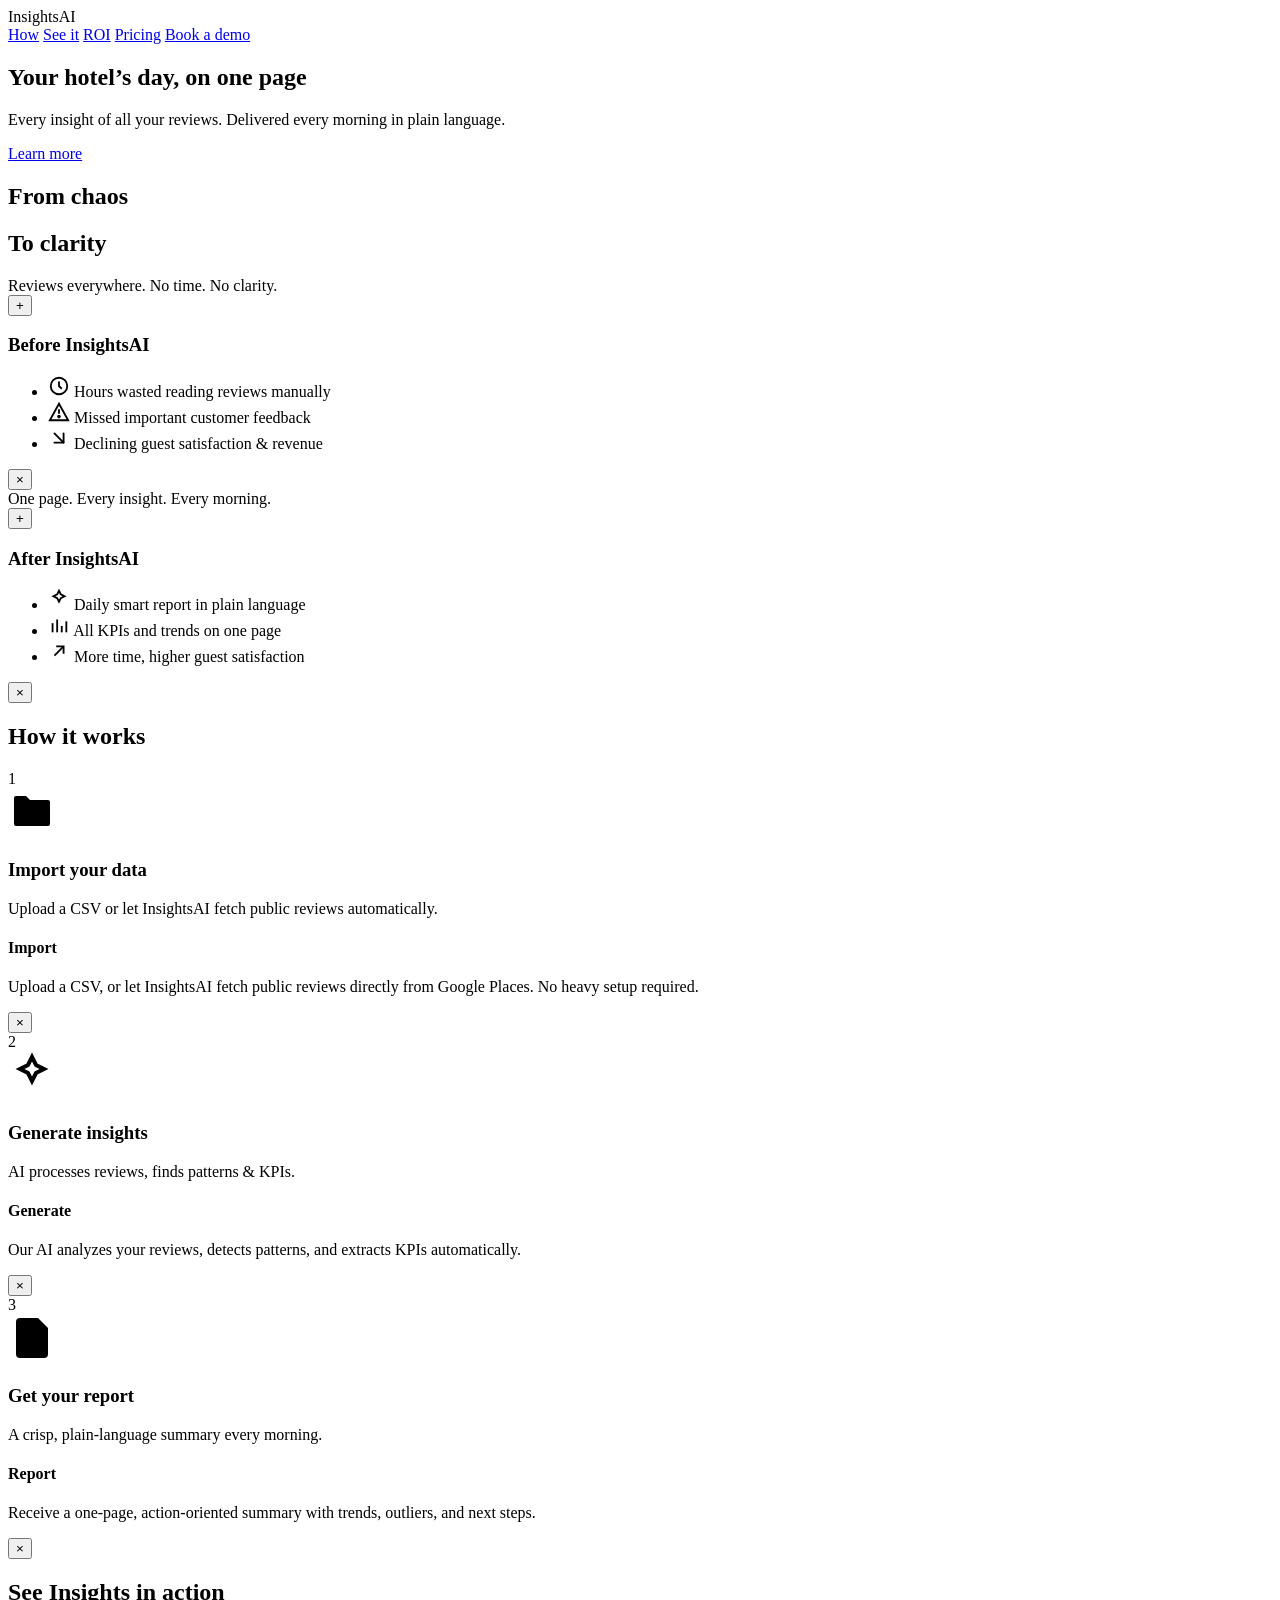
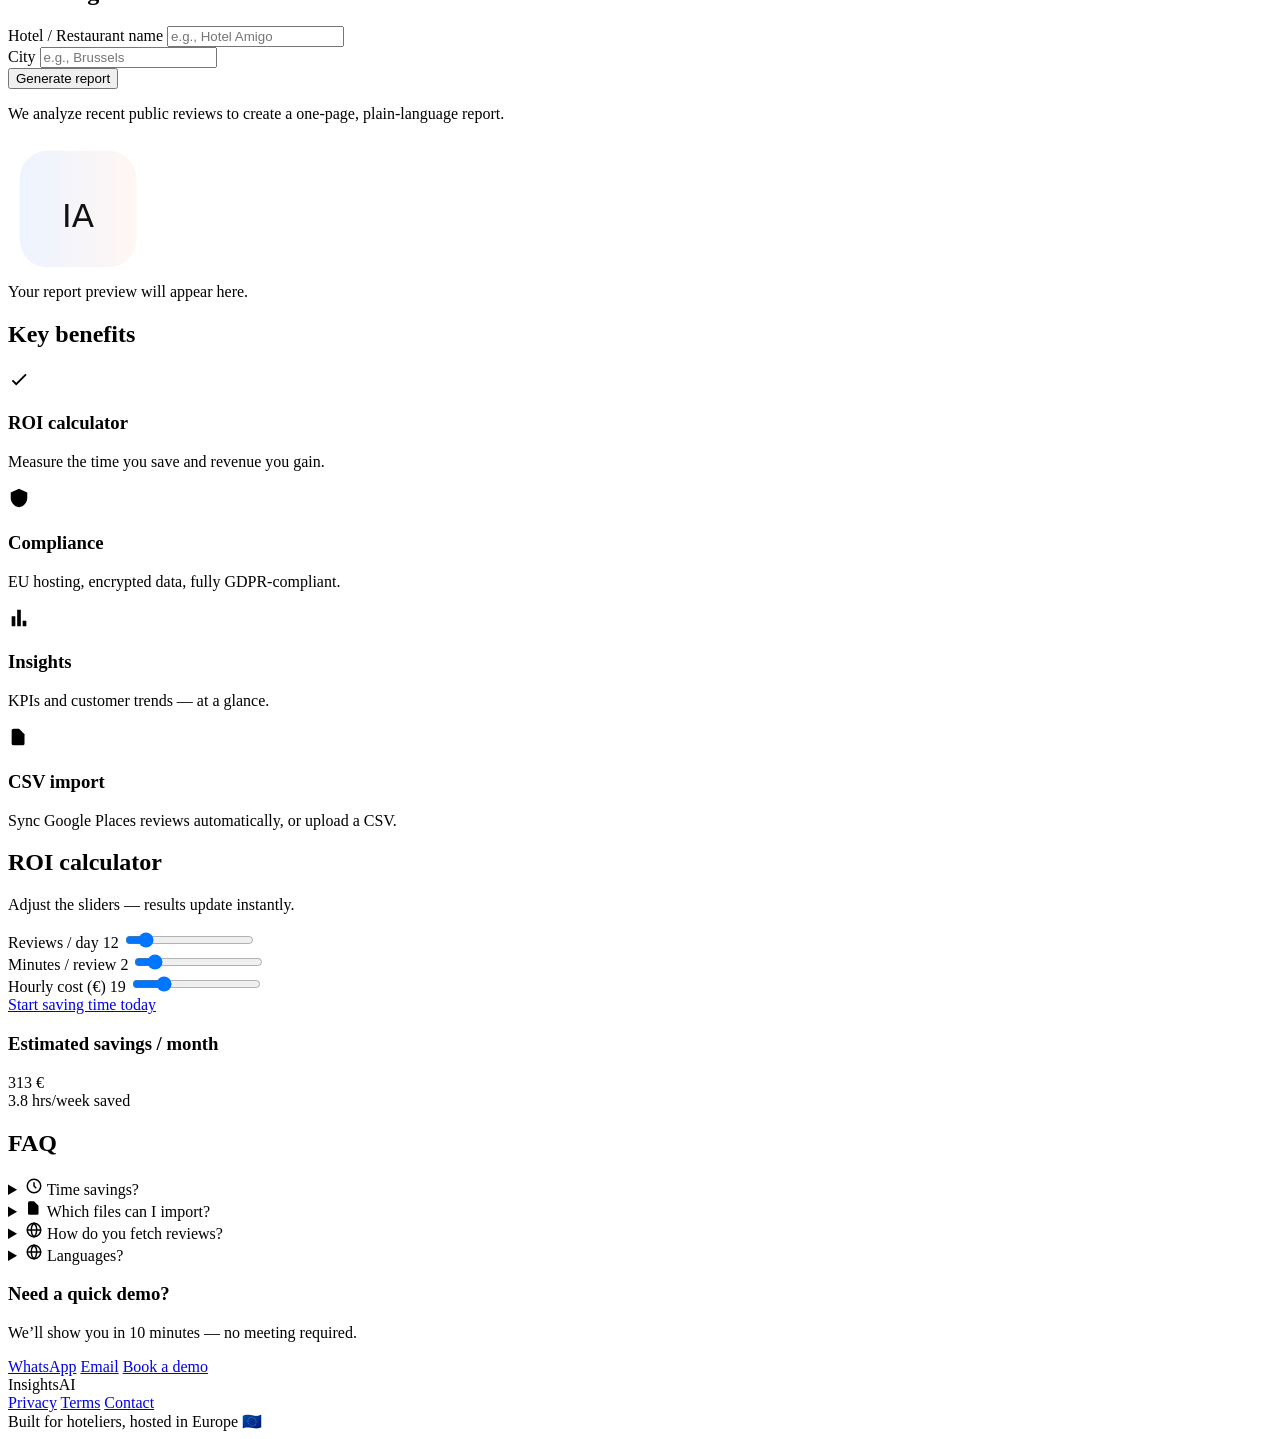
==== commit de2a0a33: "v1.2.0" ====
--- a/templates/index.html
+++ b/templates/index.html
@@ -3,7 +3,7 @@
 <head>
   <meta charset="utf-8" />
   <meta name="viewport" content="width=device-width, initial-scale=1" />
-  <title>InsightsAI — Your hotel’s day, on one page</title>
+  <title>InsightsAI - Your hotel’s day, on one page</title>
   <link rel="preconnect" href="https://fonts.googleapis.com">
   <link rel="preconnect" href="https://fonts.gstatic.com" crossorigin>
   <link href="https://fonts.googleapis.com/css2?family=Inter:wght@400;500;600;700;800;900&display=swap" rel="stylesheet">
@@ -17,6 +17,7 @@
       <div class="nav__brand">InsightsAI</div>
       <nav class="nav__links">
         <a href="#how">How</a>
+        <a href="#demo">See it</a>
         <a href="#roi">ROI</a>
         <a href="#pricing">Pricing</a>
         <!-- NEW: Book a demo CTA -->
@@ -30,10 +31,11 @@
     <div class="hero__bg"></div>
     <div class="container hero__content">
       <h1 class="hero__title">Your hotel’s day, on one page</h1>
-      <p class="hero__sub">Every review. Every insight. Delivered every morning in plain language.</p>
-      <a class="btn btn--primary" href="#roi">Start saving time today</a>
-    </div>
-  </section>
+      <p class="hero__sub">Every insight of all your reviews. Delivered every morning in plain language.</p>
+      <a class="btn btn--primary" href="#how">Learn more</a>
+    </div>
+  </section>
+
 
   <!-- From → To -->
   <section class="fromto container">
@@ -55,14 +57,8 @@
               <span>time.</span>
               <span>No</span>
               <span>clarity.</span>
-            </div>
-
-            <div class="front-badge front-badge--down" aria-hidden="true">
-              <!-- trending down -->
-              <svg viewBox="0 0 24 24" width="28" height="28" fill="none" stroke="currentColor" stroke-width="2">
-                <path d="M3 6l7 7 4-4 7 7" />
-                <path d="M21 14v6h-6" />
-              </svg>
+            
+              
             </div>
 
             <button class="poster-plus" aria-label="Open card"><span aria-hidden="true">+</span></button>
@@ -125,13 +121,7 @@
               <span>morning.</span>
             </div>
 
-            <div class="front-badge front-badge--up" aria-hidden="true">
-              <!-- trending up -->
-              <svg viewBox="0 0 24 24" width="28" height="28" fill="none" stroke="currentColor" stroke-width="2">
-                <path d="M3 18l7-7 4 4 7-7" />
-                <path d="M21 10V4h-6" />
-              </svg>
-            </div>
+            
 
             <button class="poster-plus" aria-label="Open card"><span aria-hidden="true">+</span></button>
           </article>
@@ -181,6 +171,7 @@
     </div>
   </section>
 
+
   <!-- How it works (flip-lite, no blur) -->
   <section id="how" class="how container">
     <h2 class="hbar">How it works</h2>
@@ -189,22 +180,27 @@
       <!-- Step 1 -->
       <div class="flip flip--lite" data-flip-lite aria-expanded="false">
         <div class="flip__inner" tabindex="-1">
-          <article class="flip-face flip-front card card--blue" data-flip-front>
-            <div class="card__step">1</div>
-            <div class="card__icon" aria-hidden="true">
-              <!-- Folder (SF-style) -->
-              <svg viewBox="0 0 24 24" width="48" height="48" fill="currentColor">
-                <path d="M4 5a2 2 0 0 1 2-2h6l6 6v10a2 2 0 0 1-2 2H6a2 2 0 0 1-2-2V5z"/>
-              </svg>
-            </div>
-            <h3>Import your data</h3>
-            <p>Upload CSV or connect Google / Booking.</p>
-          </article>
+         <article class="flip-face flip-front card card--blue" data-flip-front>
+  <div class="card__step">1</div>
+  <div class="card__icon" aria-hidden="true">
+    <!-- Folder with files (correct proportions) -->
+    <svg viewBox="0 0 48 48" width="48" height="48" fill="currentColor">
+      <!-- Dossier principal -->
+      <path d="M6 10a2 2 0 0 1 2-2h10l4 4h18a2 2 0 0 1 2 2v4H6v-8z"/>
+      <path d="M6 18h36v18a2 2 0 0 1-2 2H8a2 2 0 0 1-2-2V18z"/>
+      <!-- Fichiers à l'intérieur -->
+      <rect x="10" y="22" width="18" height="2.5" rx="1.25"/>
+      <rect x="10" y="28" width="22" height="2.5" rx="1.25"/>
+    </svg>
+  </div>
+  <h3>Import your data</h3>
+  <p>Upload a CSV or let InsightsAI fetch public reviews automatically.</p>
+</article>
           <!-- BACK now centered and without bullets -->
           <article class="flip-face flip-back card card--blue card--back card--center">
             <div class="card__back-inner">
               <h4>Import</h4>
-              <p>Upload a CSV or connect Google/Booking. No setup — instant sync.</p>
+              <p>Upload a CSV, or let InsightsAI fetch public reviews directly from Google Places. No heavy setup required.</p>
             </div>
             <button class="poster-close" aria-label="Close card">×</button>
           </article>
@@ -263,6 +259,57 @@
     </div>
   </section>
 
+    <!-- See Insights in action -->
+  <section id="demo" class="demo container">
+    <h2 class="hbar">See Insights in action</h2>
+
+    <div class="demo__card">
+      <div class="demo__left">
+        <form id="demo_form" class="demo__form" autocomplete="off" onsubmit="return false;">
+          <noscript><p class="demo__error">JavaScript is required to generate the report.</p></noscript>
+          <div id="demo_error" class="demo__error" role="alert" hidden></div>
+          <div class="field">
+            <label for="hotel_name">Hotel / Restaurant name</label>
+            <input id="hotel_name" name="hotel" type="text" required minlength="2" maxlength="120" placeholder="e.g., Hotel Amigo" />
+          </div>
+          <div class="field">
+            <label for="hotel_city">City</label>
+            <input id="hotel_city" name="city" type="text" required minlength="2" maxlength="80" placeholder="e.g., Brussels" />
+          </div>
+          <div class="demo__actions">
+            <button type="button" class="btn btn--primary" id="btn_generate" data-loading-text="Generating…" aria-controls="demo_status">
+              Generate report
+            </button>
+            <button type="button" class="btn btn--ghost" id="btn_pdf" hidden>Download PDF</button>
+          </div>
+          <p class="demo__note">We analyze recent public reviews to create a one‑page, plain‑language report.</p>
+        </form>
+      </div>
+
+      <aside class="demo__right">
+        <div class="demo__logo" aria-hidden="true">
+          <!-- Glassy logo placeholder -->
+          <svg viewBox="0 0 120 120" width="140" height="140" xmlns="http://www.w3.org/2000/svg">
+            <defs>
+              <linearGradient id="g" x1="0" x2="1">
+                <stop offset="0" stop-color="#A8C5FF"/>
+                <stop offset="1" stop-color="#FFD5C2"/>
+              </linearGradient>
+            </defs>
+            <rect x="10" y="10" width="100" height="100" rx="24" fill="url(#g)" opacity="0.2"/>
+            <text x="60" y="75" text-anchor="middle" font-size="28" font-family="Inter, -apple-system, system-ui" fill="#111">IA</text>
+          </svg>
+        </div>
+        <div id="demo_status" class="demo__status" role="status" aria-live="polite" hidden>
+          <span class="spinner" aria-hidden="true"></span> Generating your report…
+        </div>
+        <div id="demo_result" class="demo__preview" aria-live="polite">
+          <div class="demo__placeholder">Your report preview will appear here.</div>
+        </div>
+      </aside>
+    </div>
+  </section>
+
   <!-- Key benefits -->
   <section class="benefits container">
     <h2 class="hbar">Key benefits</h2>
@@ -293,7 +340,7 @@
           <svg viewBox="0 0 24 24" width="22" height="22" fill="currentColor"><path d="M4 5a2 2 0 0 1 2-2h6l6 6v10a2 2 0 0 1-2 2H6a2 2 0 0 1-2-2V5z"/></svg>
         </div>
         <h3>CSV import</h3>
-        <p>Easy import from Google, Booking, TripAdvisor.</p>
+        <p>Sync Google Places reviews automatically, or upload a CSV.</p>
       </article>
     </div>
   </section>
@@ -307,7 +354,7 @@
 
         <div class="slider">
           <label for="range_reviews">Reviews / day <output id="out_reviews" for="range_reviews">12</output></label>
-          <input id="range_reviews" type="range" min="0" max="50" value="12" />
+          <input id="range_reviews" type="range" min="0" max="100" value="12" />
         </div>
 
         <div class="slider">
@@ -355,14 +402,13 @@
 
     <details class="qa">
       <summary><span class="qa__ico" aria-hidden="true">
-        <!-- link/cloud-ish -->
+        <!-- globe -->
         <svg viewBox="0 0 24 24" width="18" height="18" fill="none" stroke="currentColor" stroke-width="2">
-          <rect x="6" y="8" width="12" height="8" rx="2"></rect>
-          <circle cx="9" cy="12" r="1"></circle><circle cx="15" cy="12" r="1"></circle>
-          <path d="M12 8V5"></path><circle cx="12" cy="4" r="1"></circle>
+          <circle cx="12" cy="12" r="9"></circle>
+          <path d="M2.5 12h19M12 2.5a14 14 0 0 1 0 19M12 2.5a14 14 0 0 0 0 19"></path>
         </svg>
-      </span>Is Google automatic?</summary>
-      <div class="qa__a">Yes — connect Google Business Profile once and it stays in sync.</div>
+      </span>How do you fetch reviews?</summary>
+      <div class="qa__a">GPT‑5 analysis on top of Google Places reviews. Optional CSV upload and direct connectors coming soon.</div>
     </details>
 
     <details class="qa">
@@ -404,6 +450,14 @@
   <!-- Overlay for main flip cards -->
   <div class="flip-overlay" aria-hidden="true"></div>
 
-  <script src="static/script.js"></script>
+  <script>
+    window.__INSIGHTSCFG__ = Object.freeze({
+      endpoints: {
+        generate: "/api/report",
+        pdf: "/api/report/pdf"
+      }
+    });
+  </script>
+  <script src="/static/script.js" defer></script>
 </body>
-</html>+</html>
